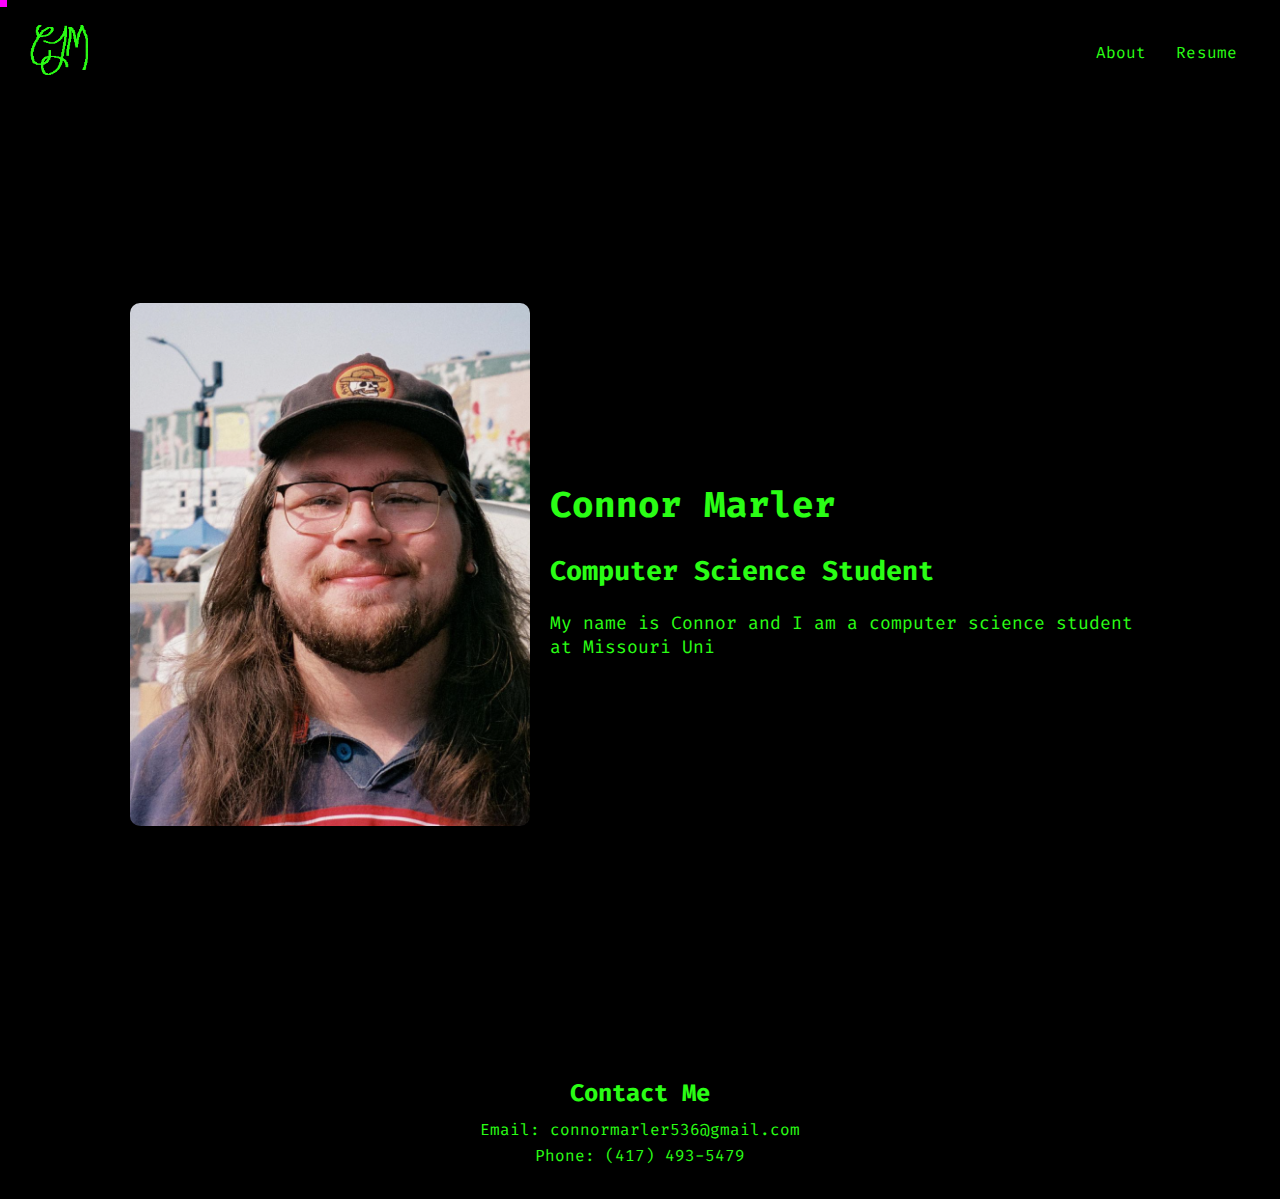
==== index.html @ 58556e4f "corrected spelling and changed favicon" ====
<!DOCTYPE html>
<html class="index_page">
<head>
    <title>CM - Main</title>
    <link href="./style.css" rel="stylesheet">
    <link rel="stylesheet" href="style.css">
    <link rel="preconnect" href="https://fonts.googleapis.com">
    <link rel="preconnect" href="https://fonts.gstatic.com" crossorigin>
    <link href="https://fonts.googleapis.com/css2?family=Fira+Code:wght@300&display=swap" rel="stylesheet">
    <link rel="icon" href="./media/favicon.ico" type="image/x-icon">
</head>
<body>
  <div class="trail"></div>
    <header>
        <!-- NAVBAR -->
        <nav class="navbar">
            <a href="index.html" class="home-icon">
                <img src="./media/pixil-frame-0.png" alt="Home">
            </a>
            <div class="nav-links">
                <a href="./about.html">About</a>
                <a href="./resume.html">Resume</a>
            </div>
        </nav>
    </header>

    <div class="bio-container">
        <div class="bio-image">
            <img src="./media/me.png" alt="Me">
        </div>
        <div class="bio-text">
            <h1>Connor Marler</h1>
            <h2>Computer Science Student</h2>
            <p id="bio">
              My name is Connor and I am a computer science student at 
              Missouri University of Science and Technology. I 
              love learning more about my field, problem solving in 
              teams, and finding software solutions. My active interest 
              computer science can been shown through my teaching experience at
              Code Ninjas, and my internship experiences at Code Scientists, EMC Insurance
              Companies and in summer 2024, World Wide Technology. I enjoy spending my free time
              with my partner, playing dungeons and dragons, and listening to records.
            </p>
        </div>
    </div>
    <script src="./typing.js"></script>
    <script src="./easterEgg.js"></script>
    <script src="./mouseTrail.js"></script>
</body>

<footer class="footer">
  <div class="footer-content">
      <h2>Contact Me</h2>
      <p>Email: connormarler536@gmail.com</p>
      <p>Phone: (417) 493-5479</p>
  </div>
</footer>

</html>
---- style.css ----
#Name{
  font-weight: bold;

}

h2{
  font-weight: bold;
}

*{
  background-color: black;
  color: #2afe15;
  font-family: 'Fira Code', monospace;
}

.resumeHeader{
  color: magenta !important;
  font-weight: 400;
}

#turnWhite{
  color: white !important;
}

#turnAqua{
  color: aqua !important;
}

#needsUnderline{
  text-decoration: underline;
}

.bio-container {
  display: flex;
  align-items: center; /* Centers items vertically */
  justify-content: center; /* Centers items horizontally */
  height: 100vh; /* Full viewport height */
  padding: 20px; /* Adds some space inside the container */
}

.bio-image img {
  width: 100%; /* Makes the image fully occupy its container */
  max-width: 400px; /* Limits image width */
  height: auto; /* Keeps the image aspect ratio */
  border-radius: 10px; /* Optional: rounds the corners of the image */
}

.bio-text {
  max-width: 600px; /* Limits the text width */
  margin-left: 20px; /* Adds space between the image and the text */
  font-size: 18px; /* Sets a comfortable reading font size */
  color: #333; /* Sets the text color */

}

@media (max-width: 800px) {
  .bio-container {
      flex-direction: column; /* Stacks the image and text vertically on smaller screens */
  }

  .bio-text {
      margin-left: 0;
      margin-top: 20px; /* Adds space between the image and the text on small screens */
  }
}
/* General styling for the navigation bar */
.navbar {
  display: flex;
  align-items: center;
  background-color: #000000;
  padding: 10px 20px; /* Padding around items */
  box-shadow: 0 2px 4px rgba(0,0,0,0.1); /* Subtle shadow for depth */
}

.home-icon img {
  width: 64px; /* Sets the size of the home icon */
  height: auto;
  background-size: cover;
}

.home-icon img:hover {
  width: 64px; /* Sets the size of the home icon */
  height: auto;
  background-image: url('./media/green_pink.png');
  background-position: center;
}

.nav-links {
  margin-left: auto; /* Pushes the links to the right */
  display: flex;
}

.nav-links a {
  text-decoration: none;
  color: #2afe15; /* Dark grey/black text color */
  padding: 0 15px; /* Spacing between links */
  font-size: 16px; /* Size of the text */
  letter-spacing: 0.1px; /* Optional: slight spacing between letters for aesthetics */
  transition: color 0.3s; /* Smooth transition for hover effects */
}

.nav-links a:hover {
  color: magenta; /* Color changes when hovered over */
}



/* MOUSE TRAIL */
.trail {
  position: fixed;
  top: 0;
  left: 0;
  pointer-events: none;
  z-index: 999999;
}

.dot {
  position: absolute;
  width: 7px;
  height: 7px;
  background-color: magenta; /* Change color and opacity as desired */
  transition: all 0.3s ease-out;
}




/*Bubbles*/
.bubbles-container {
  display: flex;
  flex-wrap: wrap; /* Allow bubbles to wrap to the next line */
  justify-content: center;
  align-items: center;
  height: 100vh;
}

.bubble {
  width: 250px; /* Adjust width as desired */
  height: 250px; /* Adjust height as desired */
  border-radius: 50%;
  margin: 20px;
  position: relative;
  perspective: 1000px;
  overflow: hidden;
  cursor: pointer;
  flex: 0 0 auto; /* Ensure bubbles maintain their size */
}

.bubble .front,
.bubble .back {
  width: 100%;
  height: 100%;
  position: absolute;
  display: flex;
  flex-direction: column;
  justify-content: center;
  align-items: center;
  font-size: 16px;
  color: white;
  backface-visibility: hidden;
  transition: transform 0.5s;
}

.bubble .back {
  display: none;
  transform: rotateY(180deg);
}

.bubble.flip .front {
  transform: rotateY(180deg);
}

.bubble.flip .back {
  display: flex;
  transform: rotateY(0deg);
}

.bubble .bubble-text {
  padding: 15px; /* Adjust text padding */
  font-size: 13px; /* Adjust text size */
  max-width: 80%; /* Set maximum width for text container */
  text-align: center; /* Center-align the text */
}



.bubble-image {
  width: 300px; /* Adjust image width */
  height: 300px; /* Adjust image height */
  border-radius: 50%;
  object-fit: cover;
}








.footer {
  color: white;
  padding: 20px 0;
  text-align: center;
}

.footer-content {
  max-width: 1200px;
  margin: 0 auto;
}

.footer h2 {
  margin-bottom: 10px;
}

.footer p {
  margin: 5px 0;
}
---- style.css ----
#Name{
  font-weight: bold;

}

h2{
  font-weight: bold;
}

*{
  background-color: black;
  color: #2afe15;
  font-family: 'Fira Code', monospace;
}

.resumeHeader{
  color: magenta !important;
  font-weight: 400;
}

#turnWhite{
  color: white !important;
}

#turnAqua{
  color: aqua !important;
}

#needsUnderline{
  text-decoration: underline;
}

.bio-container {
  display: flex;
  align-items: center; /* Centers items vertically */
  justify-content: center; /* Centers items horizontally */
  height: 100vh; /* Full viewport height */
  padding: 20px; /* Adds some space inside the container */
}

.bio-image img {
  width: 100%; /* Makes the image fully occupy its container */
  max-width: 400px; /* Limits image width */
  height: auto; /* Keeps the image aspect ratio */
  border-radius: 10px; /* Optional: rounds the corners of the image */
}

.bio-text {
  max-width: 600px; /* Limits the text width */
  margin-left: 20px; /* Adds space between the image and the text */
  font-size: 18px; /* Sets a comfortable reading font size */
  color: #333; /* Sets the text color */

}

@media (max-width: 800px) {
  .bio-container {
      flex-direction: column; /* Stacks the image and text vertically on smaller screens */
  }

  .bio-text {
      margin-left: 0;
      margin-top: 20px; /* Adds space between the image and the text on small screens */
  }
}
/* General styling for the navigation bar */
.navbar {
  display: flex;
  align-items: center;
  background-color: #000000;
  padding: 10px 20px; /* Padding around items */
  box-shadow: 0 2px 4px rgba(0,0,0,0.1); /* Subtle shadow for depth */
}

.home-icon img {
  width: 64px; /* Sets the size of the home icon */
  height: auto;
  background-size: cover;
}

.home-icon img:hover {
  width: 64px; /* Sets the size of the home icon */
  height: auto;
  background-image: url('./media/green_pink.png');
  background-position: center;
}

.nav-links {
  margin-left: auto; /* Pushes the links to the right */
  display: flex;
}

.nav-links a {
  text-decoration: none;
  color: #2afe15; /* Dark grey/black text color */
  padding: 0 15px; /* Spacing between links */
  font-size: 16px; /* Size of the text */
  letter-spacing: 0.1px; /* Optional: slight spacing between letters for aesthetics */
  transition: color 0.3s; /* Smooth transition for hover effects */
}

.nav-links a:hover {
  color: magenta; /* Color changes when hovered over */
}



/* MOUSE TRAIL */
.trail {
  position: fixed;
  top: 0;
  left: 0;
  pointer-events: none;
  z-index: 999999;
}

.dot {
  position: absolute;
  width: 7px;
  height: 7px;
  background-color: magenta; /* Change color and opacity as desired */
  transition: all 0.3s ease-out;
}




/*Bubbles*/
.bubbles-container {
  display: flex;
  flex-wrap: wrap; /* Allow bubbles to wrap to the next line */
  justify-content: center;
  align-items: center;
  height: 100vh;
}

.bubble {
  width: 250px; /* Adjust width as desired */
  height: 250px; /* Adjust height as desired */
  border-radius: 50%;
  margin: 20px;
  position: relative;
  perspective: 1000px;
  overflow: hidden;
  cursor: pointer;
  flex: 0 0 auto; /* Ensure bubbles maintain their size */
}

.bubble .front,
.bubble .back {
  width: 100%;
  height: 100%;
  position: absolute;
  display: flex;
  flex-direction: column;
  justify-content: center;
  align-items: center;
  font-size: 16px;
  color: white;
  backface-visibility: hidden;
  transition: transform 0.5s;
}

.bubble .back {
  display: none;
  transform: rotateY(180deg);
}

.bubble.flip .front {
  transform: rotateY(180deg);
}

.bubble.flip .back {
  display: flex;
  transform: rotateY(0deg);
}

.bubble .bubble-text {
  padding: 15px; /* Adjust text padding */
  font-size: 13px; /* Adjust text size */
  max-width: 80%; /* Set maximum width for text container */
  text-align: center; /* Center-align the text */
}



.bubble-image {
  width: 300px; /* Adjust image width */
  height: 300px; /* Adjust image height */
  border-radius: 50%;
  object-fit: cover;
}








.footer {
  color: white;
  padding: 20px 0;
  text-align: center;
}

.footer-content {
  max-width: 1200px;
  margin: 0 auto;
}

.footer h2 {
  margin-bottom: 10px;
}

.footer p {
  margin: 5px 0;
}
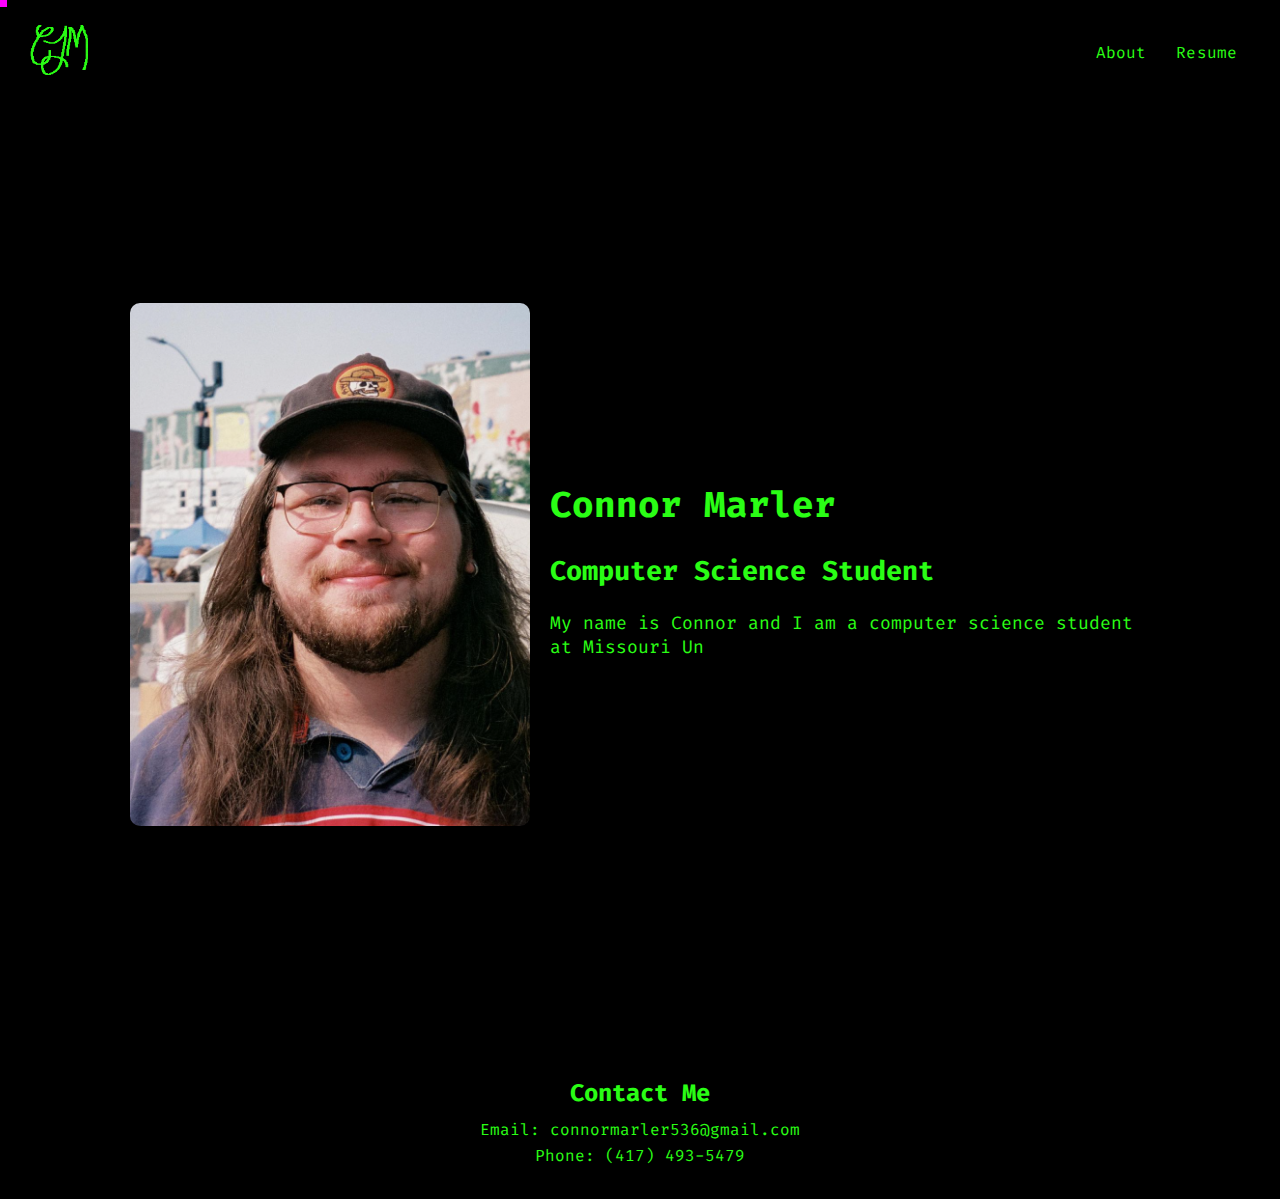
==== commit 44b02bf0: "added favicon" ====
(no text change in the page or its own stylesheets)
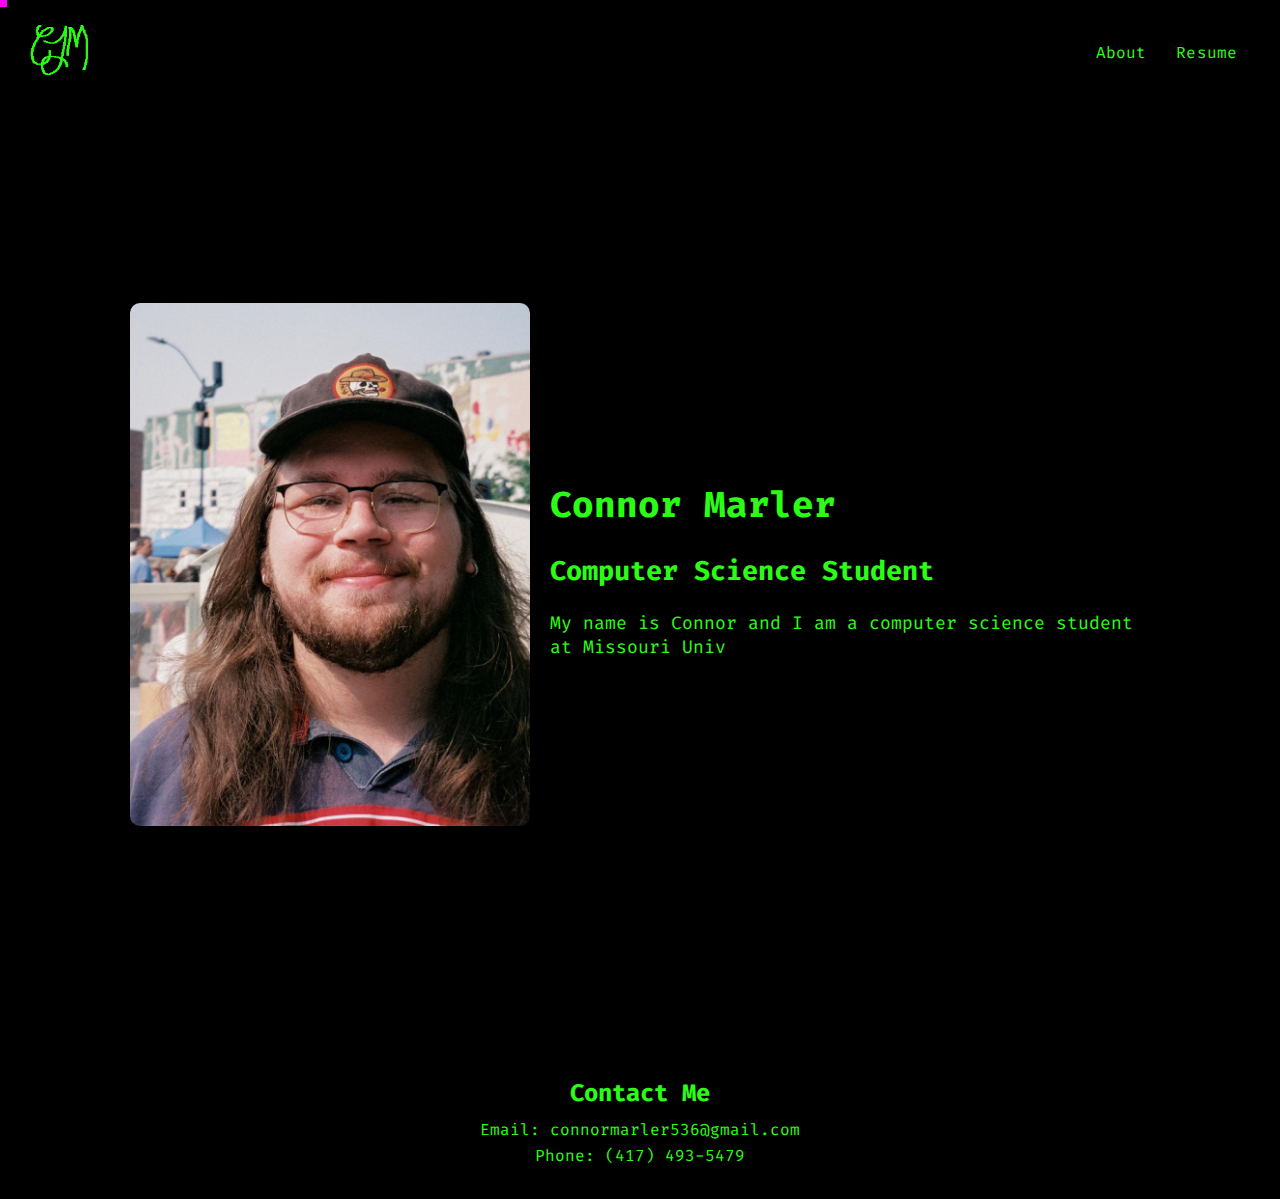
==== commit c8197400: "changed favicon name" ====
--- a/index.html
+++ b/index.html
@@ -7,7 +7,7 @@
     <link rel="preconnect" href="https://fonts.googleapis.com">
     <link rel="preconnect" href="https://fonts.gstatic.com" crossorigin>
     <link href="https://fonts.googleapis.com/css2?family=Fira+Code:wght@300&display=swap" rel="stylesheet">
-    <link rel="icon" href="./media/favicon.ico" type="image/x-icon">
+    <link rel="icon" href="./media/favicon1.ico" type="image/x-icon">
 </head>
 <body>
   <div class="trail"></div>
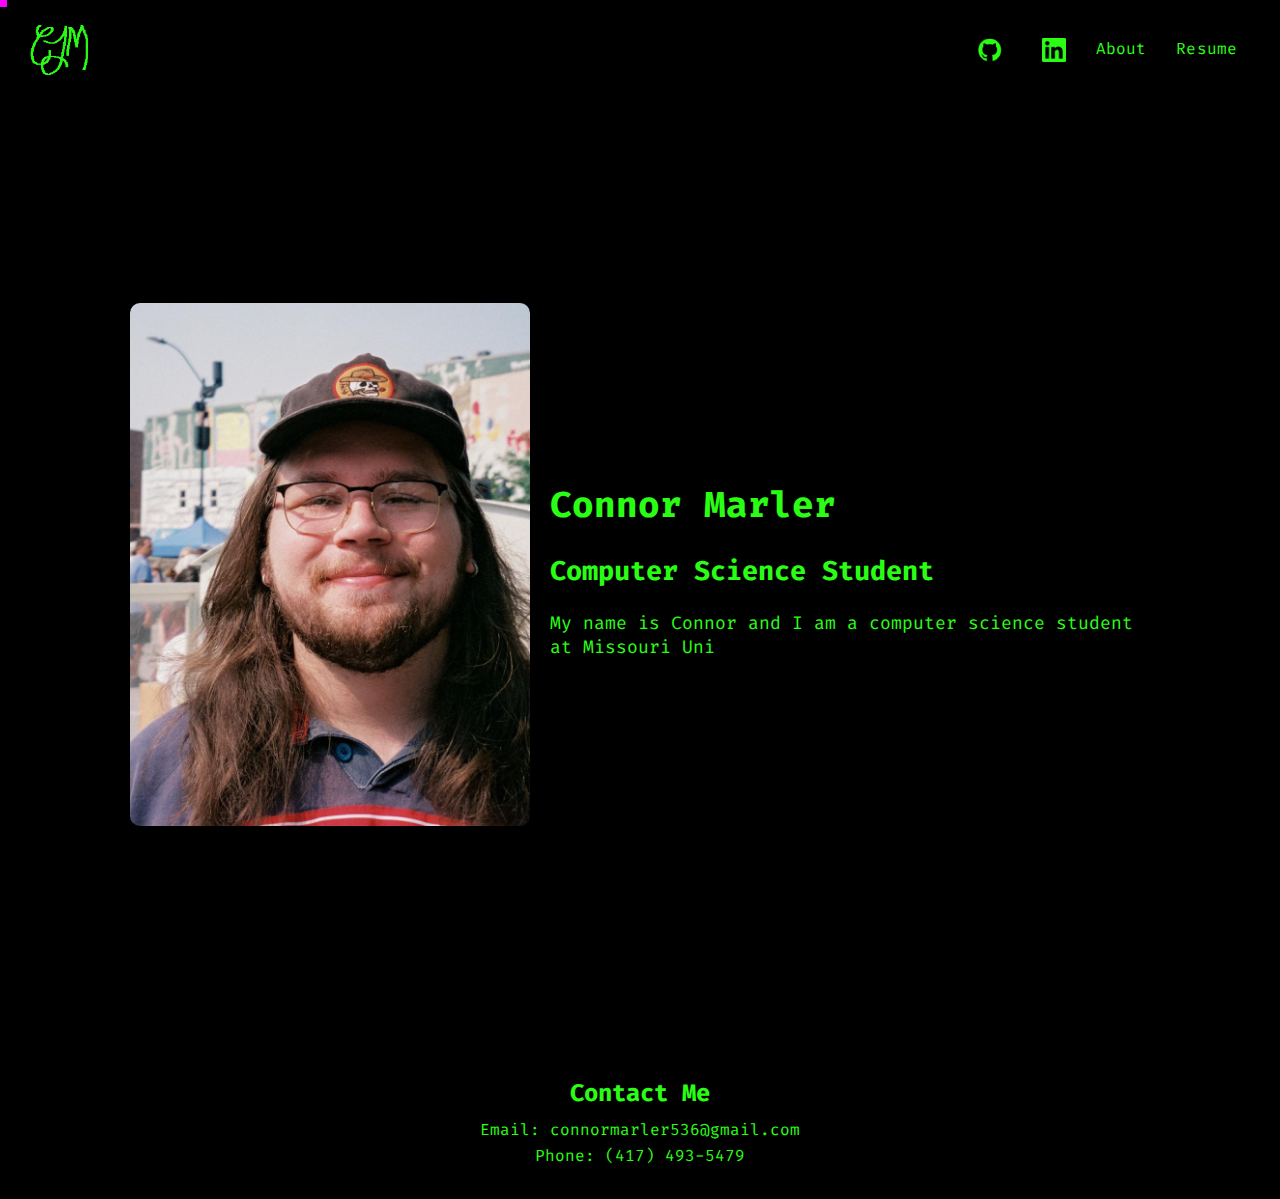
==== commit 253c0f76: "added github and linkedin and a horrible easter egg" ====
--- a/index.html
+++ b/index.html
@@ -18,6 +18,12 @@
                 <img src="./media/pixil-frame-0.png" alt="Home">
             </a>
             <div class="nav-links">
+              <a href="https://github.com/ronnoc536" target="_blank" class="social-icon">
+                <img src="./media/github.png" alt="GitHub">
+              </a>
+              <a href="https://www.linkedin.com/in/connormarler" target="_blank" class="social-icon">
+                <img src="./media/linkedin.png" alt="LinkedIn">
+              </a>
                 <a href="./about.html">About</a>
                 <a href="./resume.html">Resume</a>
             </div>
--- a/style.css
+++ b/style.css
@@ -216,3 +216,89 @@
 .footer p {
   margin: 5px 0;
 }
+
+
+
+
+
+
+.social-icon {
+  display: inline-block; /* Align properly within the nav */
+  margin-left: 10px; /* Space between icons */
+  transition: transform 0.3s ease; /* Smooth scale transition */
+}
+
+.social-icon img {
+  width: 24px; /* Adjust size as needed */
+  height: auto; /* Maintain aspect ratio */
+  transition: transform 0.3s ease; /* Smooth scale transition */
+}
+
+.social-icon:hover img {
+  transform: scale(1.2); /* Icon grow effect on hover */
+}
+
+.nav-links a {
+  text-decoration: none;
+  color: #2afe15; /* Dark grey/black text color */
+  padding: 0 15px; /* Spacing between links */
+  font-size: 16px; /* Size of the text */
+  transition: color 0.3s; /* Smooth transition for hover effects */
+}
+
+.nav-links a:hover {
+  color: magenta; /* Color changes when hovered over */
+}
+
+
+
+
+
+
+.prank-container {
+  position: relative;
+  width: 100vw;
+  height: 100vh;
+  background: #000;
+  overflow: hidden;
+  display: flex;
+  align-items: center;
+  justify-content: center;
+  margin: 0;
+  perspective: 1000px;
+}
+
+.prank-content {
+  color: white;
+  font-size: 2rem;
+  z-index: 10;
+}
+
+.cube {
+  position: absolute;
+  width: 50px;
+  height: 50px;
+  transform-style: preserve-3d;
+  animation: spin 5s infinite linear;
+}
+
+.cube div {
+  position: absolute;
+  width: 50px;
+  height: 50px;
+  background-color: rgba(255, 255, 255, 0.7);
+  border: 1px solid #ccc;
+}
+
+/* Face positioning */
+.cube .front  { transform: translateZ(25px); }
+.cube .back   { transform: rotateY(180deg) translateZ(25px); }
+.cube .right  { transform: rotateY(90deg) translateZ(25px); }
+.cube .left   { transform: rotateY(-90deg) translateZ(25px); }
+.cube .top    { transform: rotateX(90deg) translateZ(25px); }
+.cube .bottom { transform: rotateX(-90deg) translateZ(25px); }
+
+@keyframes spin {
+  from { transform: rotateX(0deg) rotateY(0deg); }
+  to { transform: rotateX(360deg) rotateY(360deg); }
+}
--- a/style.css
+++ b/style.css
@@ -216,3 +216,89 @@
 .footer p {
   margin: 5px 0;
 }
+
+
+
+
+
+
+.social-icon {
+  display: inline-block; /* Align properly within the nav */
+  margin-left: 10px; /* Space between icons */
+  transition: transform 0.3s ease; /* Smooth scale transition */
+}
+
+.social-icon img {
+  width: 24px; /* Adjust size as needed */
+  height: auto; /* Maintain aspect ratio */
+  transition: transform 0.3s ease; /* Smooth scale transition */
+}
+
+.social-icon:hover img {
+  transform: scale(1.2); /* Icon grow effect on hover */
+}
+
+.nav-links a {
+  text-decoration: none;
+  color: #2afe15; /* Dark grey/black text color */
+  padding: 0 15px; /* Spacing between links */
+  font-size: 16px; /* Size of the text */
+  transition: color 0.3s; /* Smooth transition for hover effects */
+}
+
+.nav-links a:hover {
+  color: magenta; /* Color changes when hovered over */
+}
+
+
+
+
+
+
+.prank-container {
+  position: relative;
+  width: 100vw;
+  height: 100vh;
+  background: #000;
+  overflow: hidden;
+  display: flex;
+  align-items: center;
+  justify-content: center;
+  margin: 0;
+  perspective: 1000px;
+}
+
+.prank-content {
+  color: white;
+  font-size: 2rem;
+  z-index: 10;
+}
+
+.cube {
+  position: absolute;
+  width: 50px;
+  height: 50px;
+  transform-style: preserve-3d;
+  animation: spin 5s infinite linear;
+}
+
+.cube div {
+  position: absolute;
+  width: 50px;
+  height: 50px;
+  background-color: rgba(255, 255, 255, 0.7);
+  border: 1px solid #ccc;
+}
+
+/* Face positioning */
+.cube .front  { transform: translateZ(25px); }
+.cube .back   { transform: rotateY(180deg) translateZ(25px); }
+.cube .right  { transform: rotateY(90deg) translateZ(25px); }
+.cube .left   { transform: rotateY(-90deg) translateZ(25px); }
+.cube .top    { transform: rotateX(90deg) translateZ(25px); }
+.cube .bottom { transform: rotateX(-90deg) translateZ(25px); }
+
+@keyframes spin {
+  from { transform: rotateX(0deg) rotateY(0deg); }
+  to { transform: rotateX(360deg) rotateY(360deg); }
+}
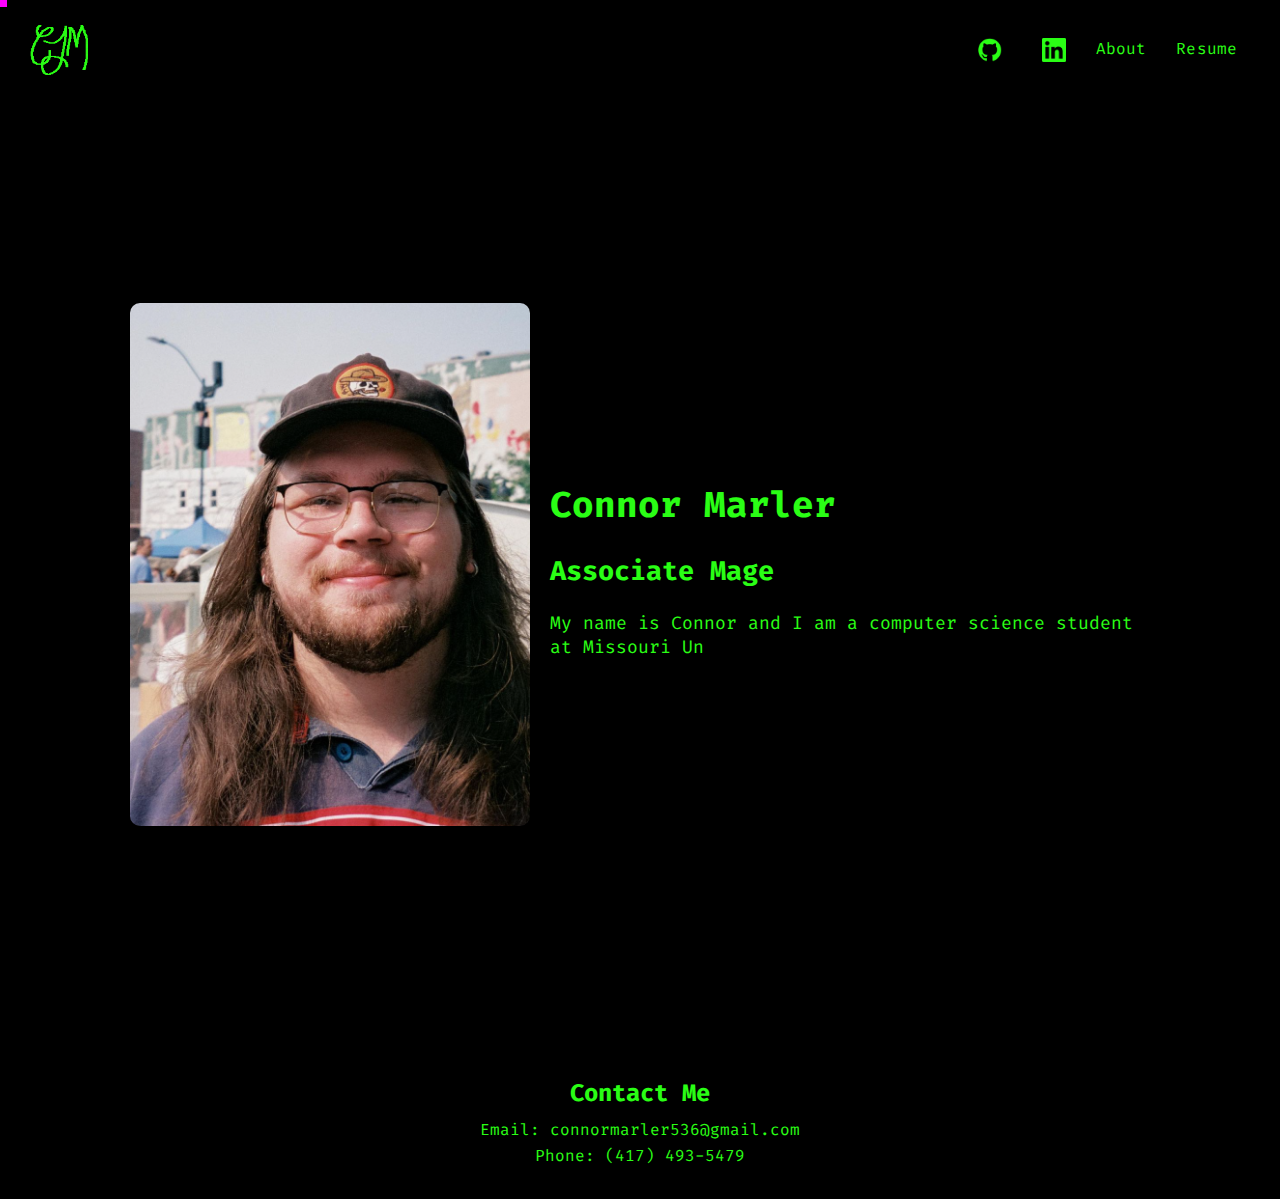
==== commit d7c9b593: "all updated except replacement for kmnr bubble" ====
--- a/index.html
+++ b/index.html
@@ -36,7 +36,7 @@
         </div>
         <div class="bio-text">
             <h1>Connor Marler</h1>
-            <h2>Computer Science Student</h2>
+            <h2>Associate Mage</h2>
             <p id="bio">
               My name is Connor and I am a computer science student at 
               Missouri University of Science and Technology. I 
--- a/style.css
+++ b/style.css
@@ -251,7 +251,9 @@
 }
 
 
-
+.bold {
+  font-weight: bold
+}
 
 
 
--- a/style.css
+++ b/style.css
@@ -251,7 +251,9 @@
 }
 
 
-
+.bold {
+  font-weight: bold
+}
 
 
 
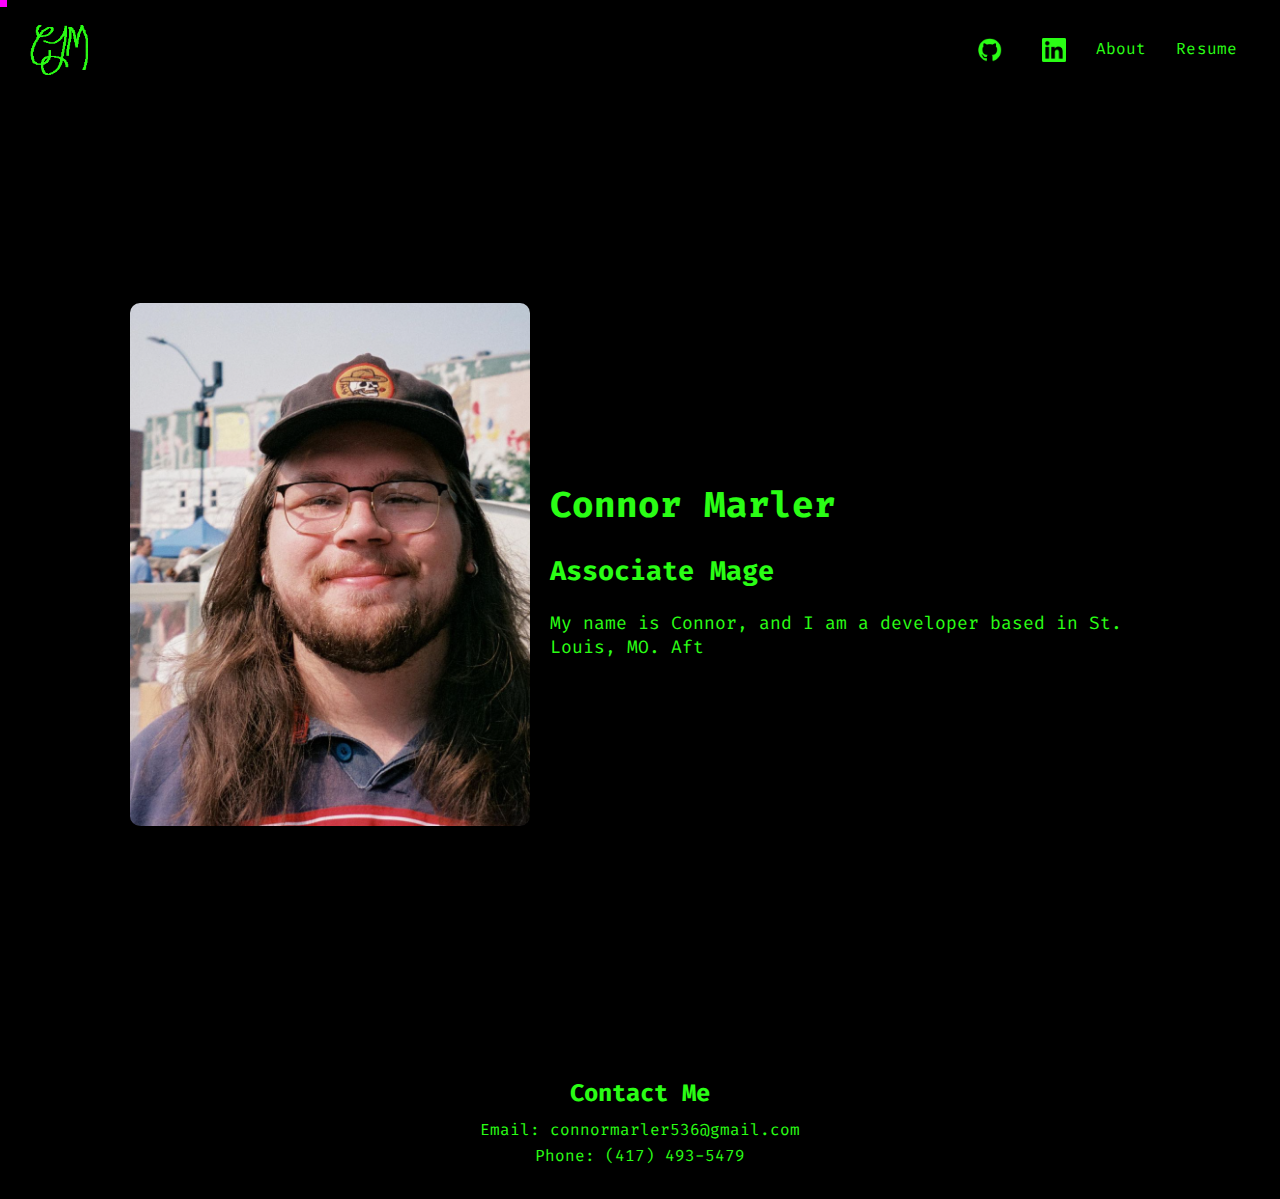
==== commit 361d71be: "updated bio" ====
--- a/index.html
+++ b/index.html
@@ -38,14 +38,12 @@
             <h1>Connor Marler</h1>
             <h2>Associate Mage</h2>
             <p id="bio">
-              My name is Connor and I am a computer science student at 
-              Missouri University of Science and Technology. I 
-              love learning more about my field, problem solving in 
-              teams, and finding software solutions. My active interest 
-              computer science can been shown through my teaching experience at
-              Code Ninjas, and my internship experiences at Code Scientists, EMC Insurance
-              Companies and in summer 2024, World Wide Technology. I enjoy spending my free time
-              with my partner, playing dungeons and dragons, and listening to records.
+              My name is Connor, and I am a developer based in St. Louis,
+               MO. After earning a degree in computer science from Missouri
+              University of Science and Technology, I began my career as an
+               associate developer at World Wide Technology. Outside of work, 
+               I enjoy spending time with my partner and dog, playing Dungeons 
+               & Dragons, and enjoying my record collection.
             </p>
         </div>
     </div>
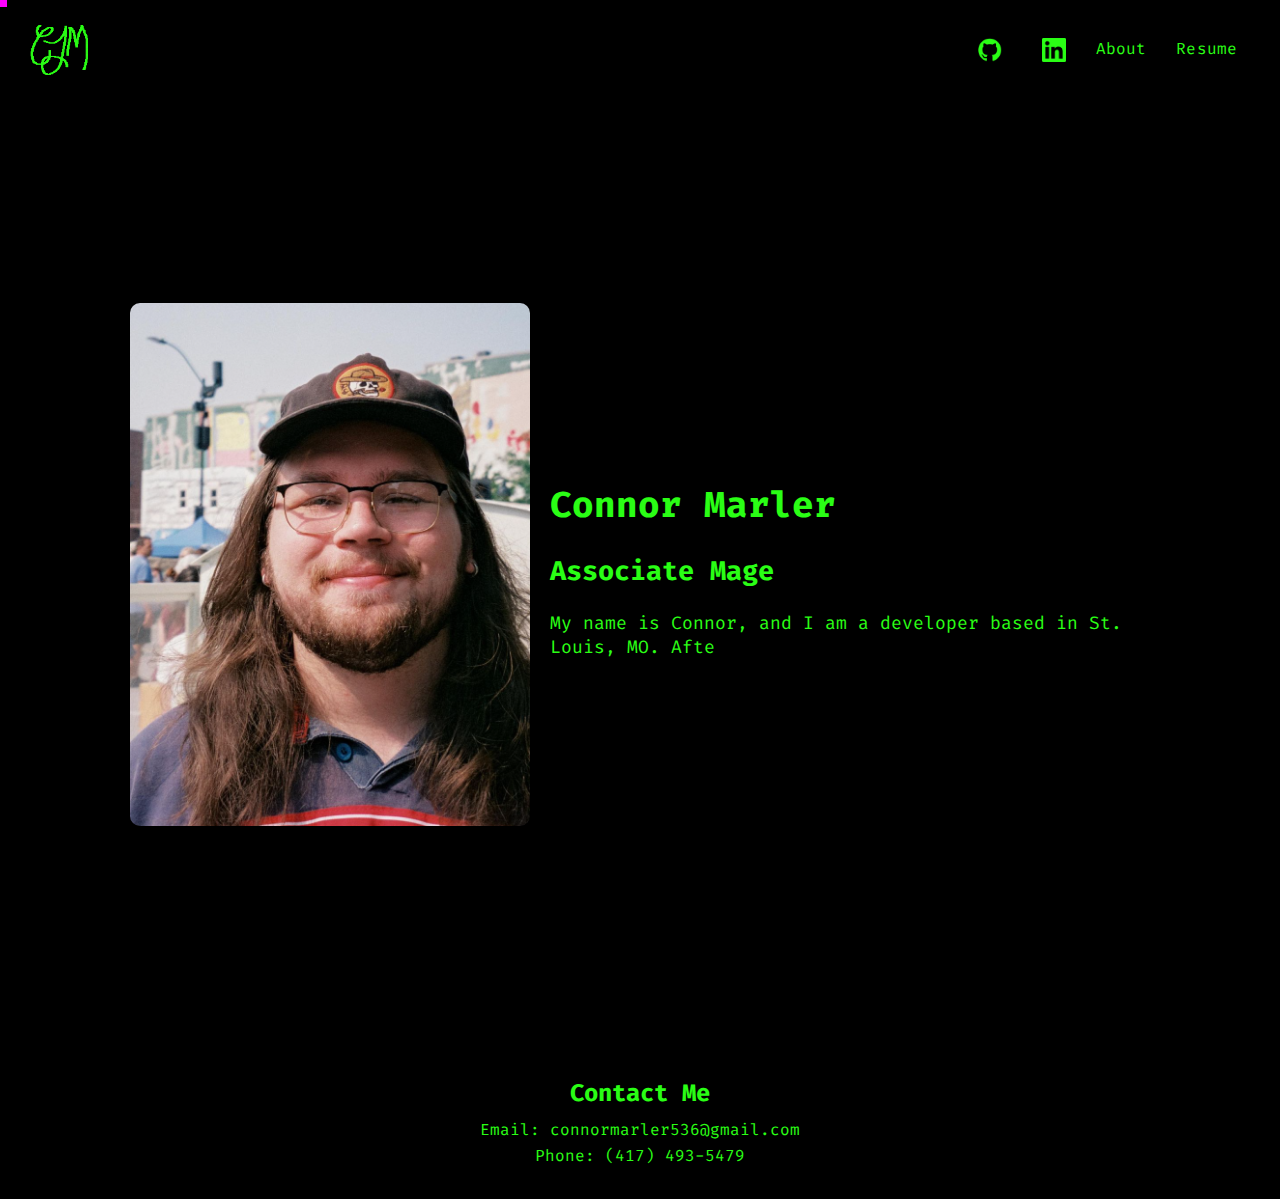
==== commit 2b4ba40e: "updated bio" ====
--- a/index.html
+++ b/index.html
@@ -38,12 +38,13 @@
             <h1>Connor Marler</h1>
             <h2>Associate Mage</h2>
             <p id="bio">
-              My name is Connor, and I am a developer based in St. Louis,
-               MO. After earning a degree in computer science from Missouri
-              University of Science and Technology, I began my career as an
-               associate developer at World Wide Technology. Outside of work, 
-               I enjoy spending time with my partner and dog, playing Dungeons 
-               & Dragons, and enjoying my record collection.
+              My name is Connor, and I am a developer based in St. Louis, MO.
+               After earning a degree in computer science from Missouri 
+               University of Science and Technology, I began my career 
+               as an associate developer at World Wide Technology. 
+               Outside of work, I enjoy spending time with my partner 
+               and dog, playing Dungeons & Dragons, and enjoying my 
+               record collection.
             </p>
         </div>
     </div>
